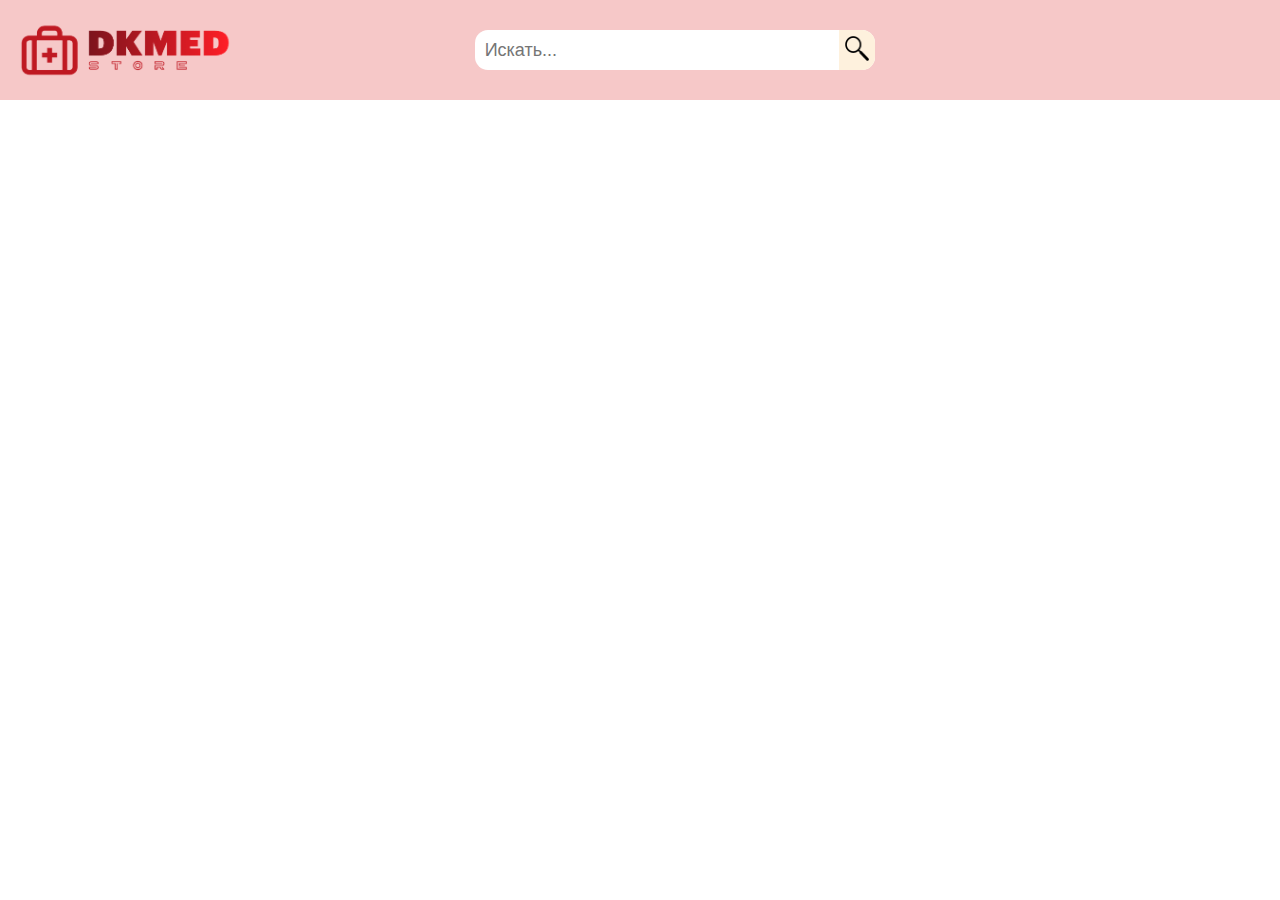
==== index.html @ 73f8ed3d "header remake" ====
<!DOCTYPE html>
<html lang="en">
<head>
    <meta charset="UTF-8">
    <meta name="viewport" content="width=device-width, initial-scale=1.0">
    <title>Main page</title>
    <link rel="stylesheet" href="styles/header.css">
    <link rel="stylesheet" href="styles/general.css">
</head>
<body>
    <div class="header">
        <div class="logo-part">
            <img class="logo" src="images/logo.png" alt="">
        </div>
        <div class="search-part">
            <form class="search" action="" method="get">
                <input class="search-sector" name="s" placeholder="Искать..." type="search">
                <button class="search-button" type="submit">
                    <img class="search-logo" src="images/searchLogo.png" alt="">
                </button>
              </form>
        </div>
    </div>
</body>
</html>
---- styles/header.css ----
.header{
    width: 100%;
    height: 100px;
    display: flex;
    background-color: #F6C8C8;
}
.logo-part{
    height: 100%;
    width: 20%;
}
.logo{
    height: 100%;
    width: 100%;
}
.search-part{
    display: flex;
    justify-content: center;
    height: 100%;
    width: 80%;
}
.search{
    margin-right: 550px;
    margin-top:auto;   
    margin-bottom:auto;  
    border:none; 
}
.search-sector{
    height: 40px;
    width: 400px;
    padding-left: 10px;
    border:none;
    border-radius: 13px;
    position: absolute;
    font-size: 18px;
}
.search-sector:active{
    border:none;
}
.search-sector:focus {
    outline: none;
}
.search-button{
    height: 40px;
    background-color: #FEF1DD;
    position: relative;
    right: 0px;
    left: 364px;
    border:none;
    border-radius: 0px 13px 13px 0px;
    transition: opacity 0.3s;
}
.search-button:hover{
    background-color: #FEF1DD;
    opacity: 40%;
}
.search-logo{
    height: 65%;
    width: 100%;
}
---- styles/general.css ----
body{
    width: 100%;
    height: 100%;
    margin:0;
}
html{
    width: 100%;
    height: 100%;
    margin: 0;
}
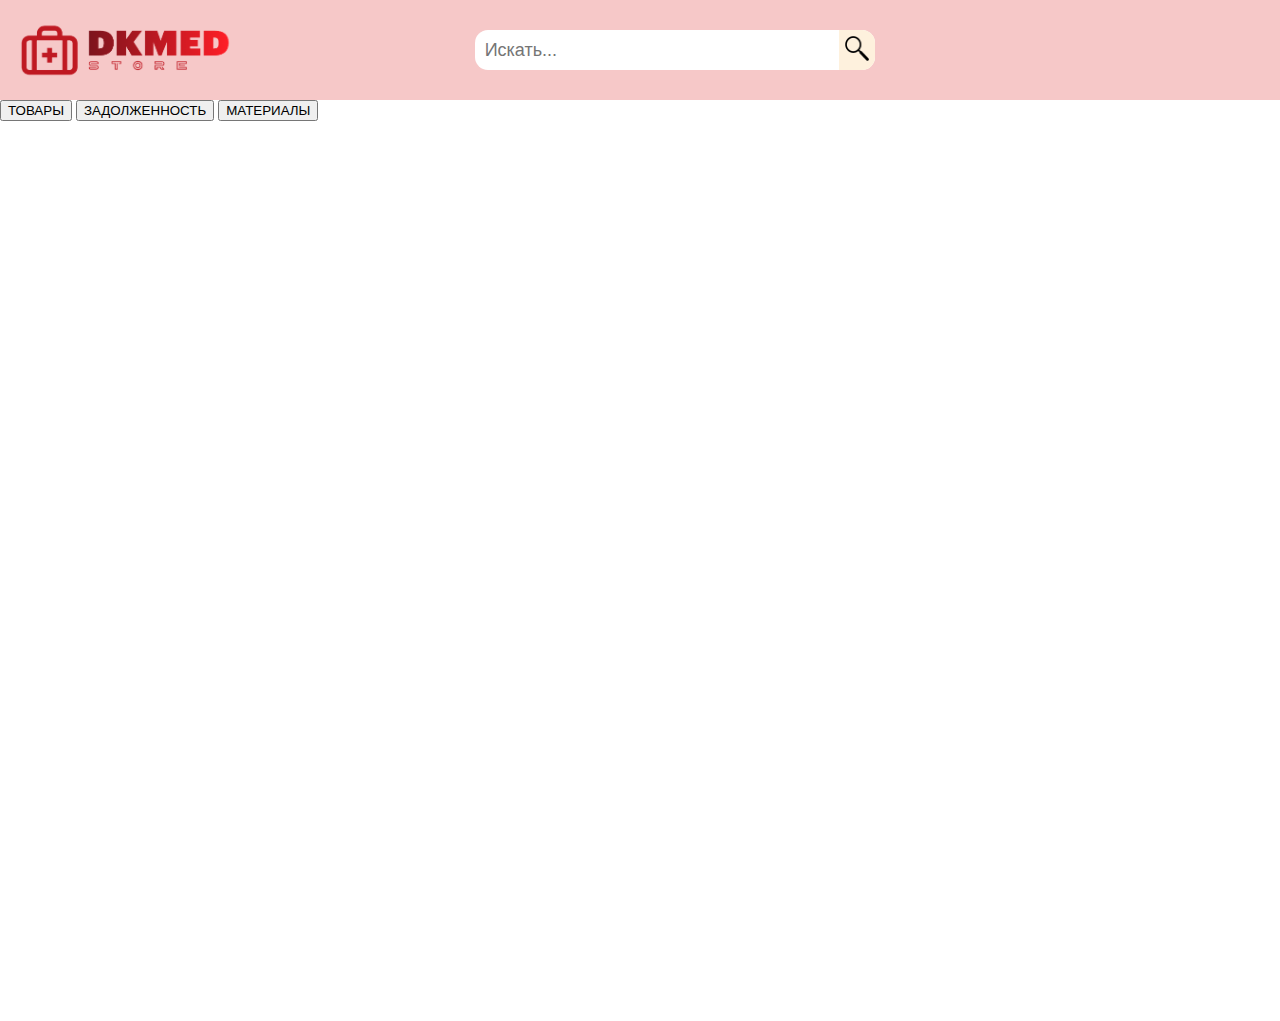
==== commit 32e32f1e: "3-button section" ====
--- a/index.html
+++ b/index.html
@@ -6,8 +6,11 @@
     <title>Main page</title>
     <link rel="stylesheet" href="styles/header.css">
     <link rel="stylesheet" href="styles/general.css">
+    <link rel="stylesheet" href="styles/sectionMain.css">
+    <link rel="stylesheet" href="styles/section-store.css">
 </head>
 <body>
+
     <div class="header">
         <div class="logo-part">
             <img class="logo" src="images/logo.png" alt="">
@@ -21,5 +24,18 @@
               </form>
         </div>
     </div>
+
+    <div class="section">
+        <button class="button tovar">ТОВАРЫ</button>
+        <button class="button dolg">ЗАДОЛЖЕННОСТЬ</button>
+        <button class="button material">МАТЕРИАЛЫ</button>
+    </div>
+
+    <div class="store-section">
+        <div class="item-section"></div>
+        <div class="item-section"></div>
+        <div class="item-section"></div>
+    </div>
+
 </body>
 </html>--- a/styles/section-store.css
+++ b/styles/section-store.css
@@ -0,0 +1,6 @@
+.store-section{
+    display: grid;
+    grid-column: 50px 50px 50px;
+    width: 100%;
+    height: 100%;
+}
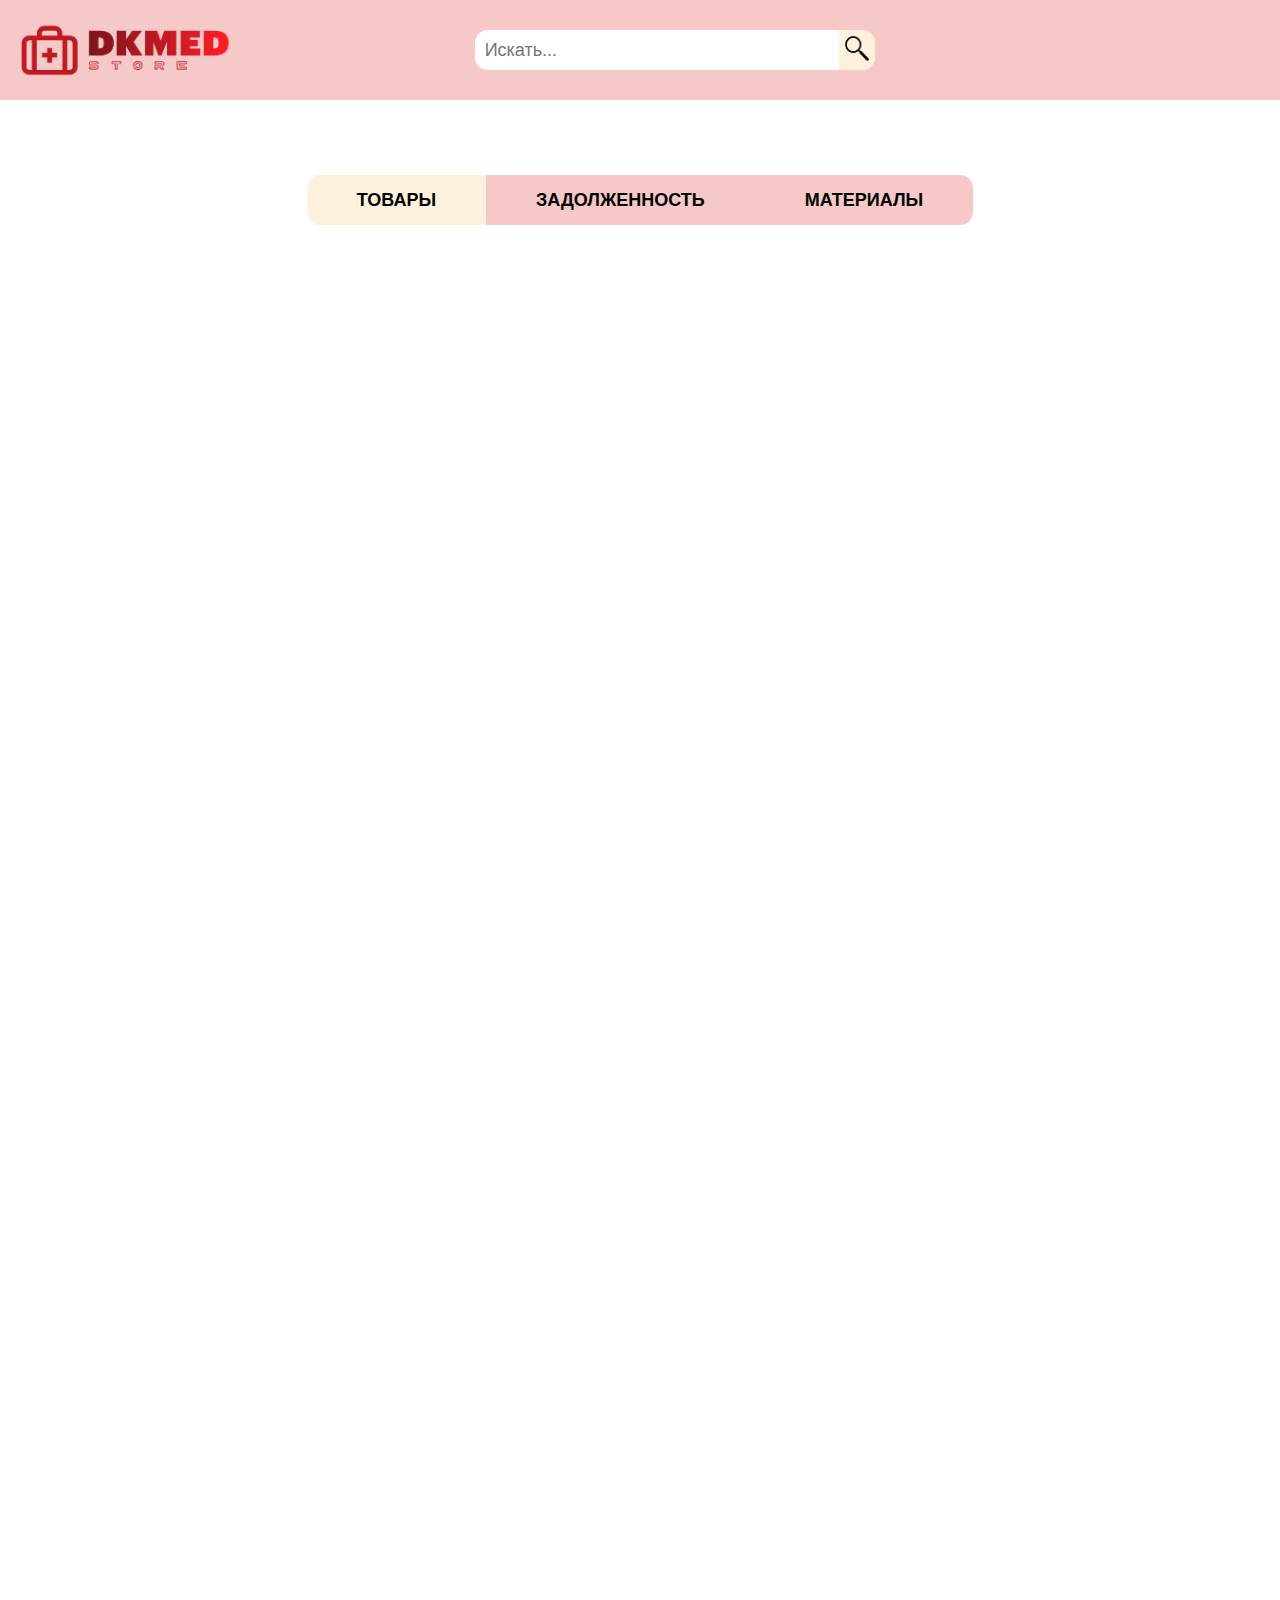
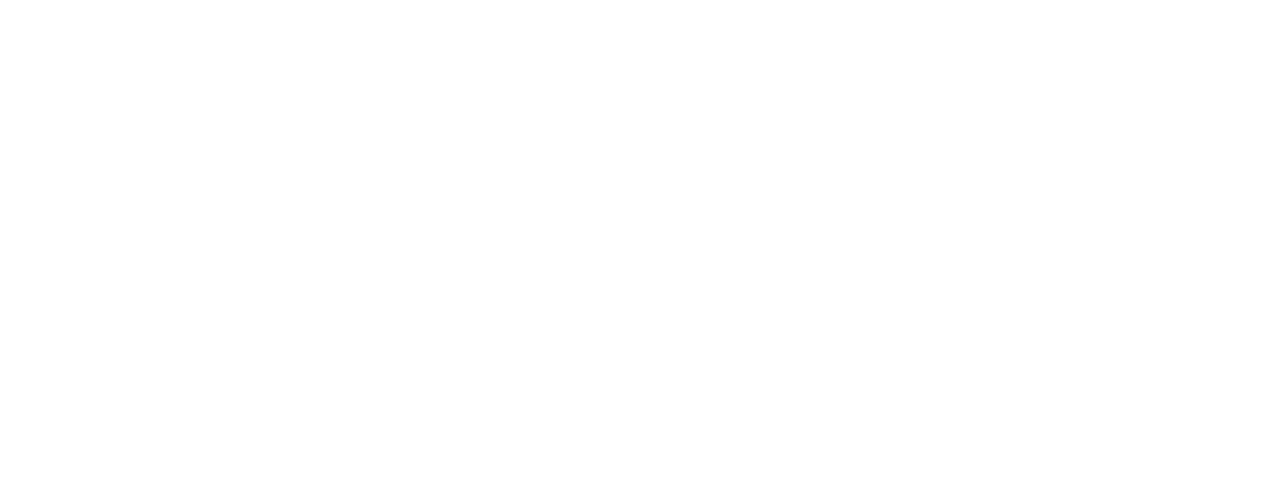
==== commit 66743baf: "main page update" ====
--- a/index.html
+++ b/index.html
@@ -33,8 +33,7 @@
 
     <div class="store-section">
         <div class="item-section"></div>
-        <div class="item-section"></div>
-        <div class="item-section"></div>
+
     </div>
 
 </body>
--- a/styles/header.css
+++ b/styles/header.css
@@ -3,6 +3,7 @@
     height: 100px;
     display: flex;
     background-color: #F6C8C8;
+    /* position: fixed; */
 }
 .logo-part{
     height: 100%;
@@ -47,6 +48,7 @@
     left: 364px;
     border:none;
     border-radius: 0px 13px 13px 0px;
+    cursor: pointer;
     transition: opacity 0.3s;
 }
 .search-button:hover{
--- a/styles/general.css
+++ b/styles/general.css
@@ -5,6 +5,6 @@
 }
 html{
     width: 100%;
-    height: 100%;
+    height: 200%;
     margin: 0;
 }--- a/styles/sectionMain.css
+++ b/styles/sectionMain.css
@@ -0,0 +1,36 @@
+.section{
+    display: flex;
+    justify-content: center;
+    width: 100%;
+    height: 100px;
+    margin-top:50px;
+    margin-bottom:50px;
+    align-items: center;
+}
+.button{
+    border:none;
+    height: 20px;
+    font-weight: bold;
+    font-size: 18px;
+    background-color: #F6C8C8;
+    padding:25px 50px;  
+    text-align: center; /* Выравнивание текста по центру */
+    display: flex;
+    align-items: center;
+    cursor: pointer;
+    transition: background-color 0.3s;
+}
+.button:hover{
+    background-color: #8EC9C7;
+}
+.tovar{
+    border-radius: 13px 0px 0px 13px;
+    background-color: #FEF1DD;
+    cursor:default;
+}
+.tovar:hover{
+    background-color: #FEF1DD;
+}
+.material{
+    border-radius: 0px 13px 13px 0px;
+}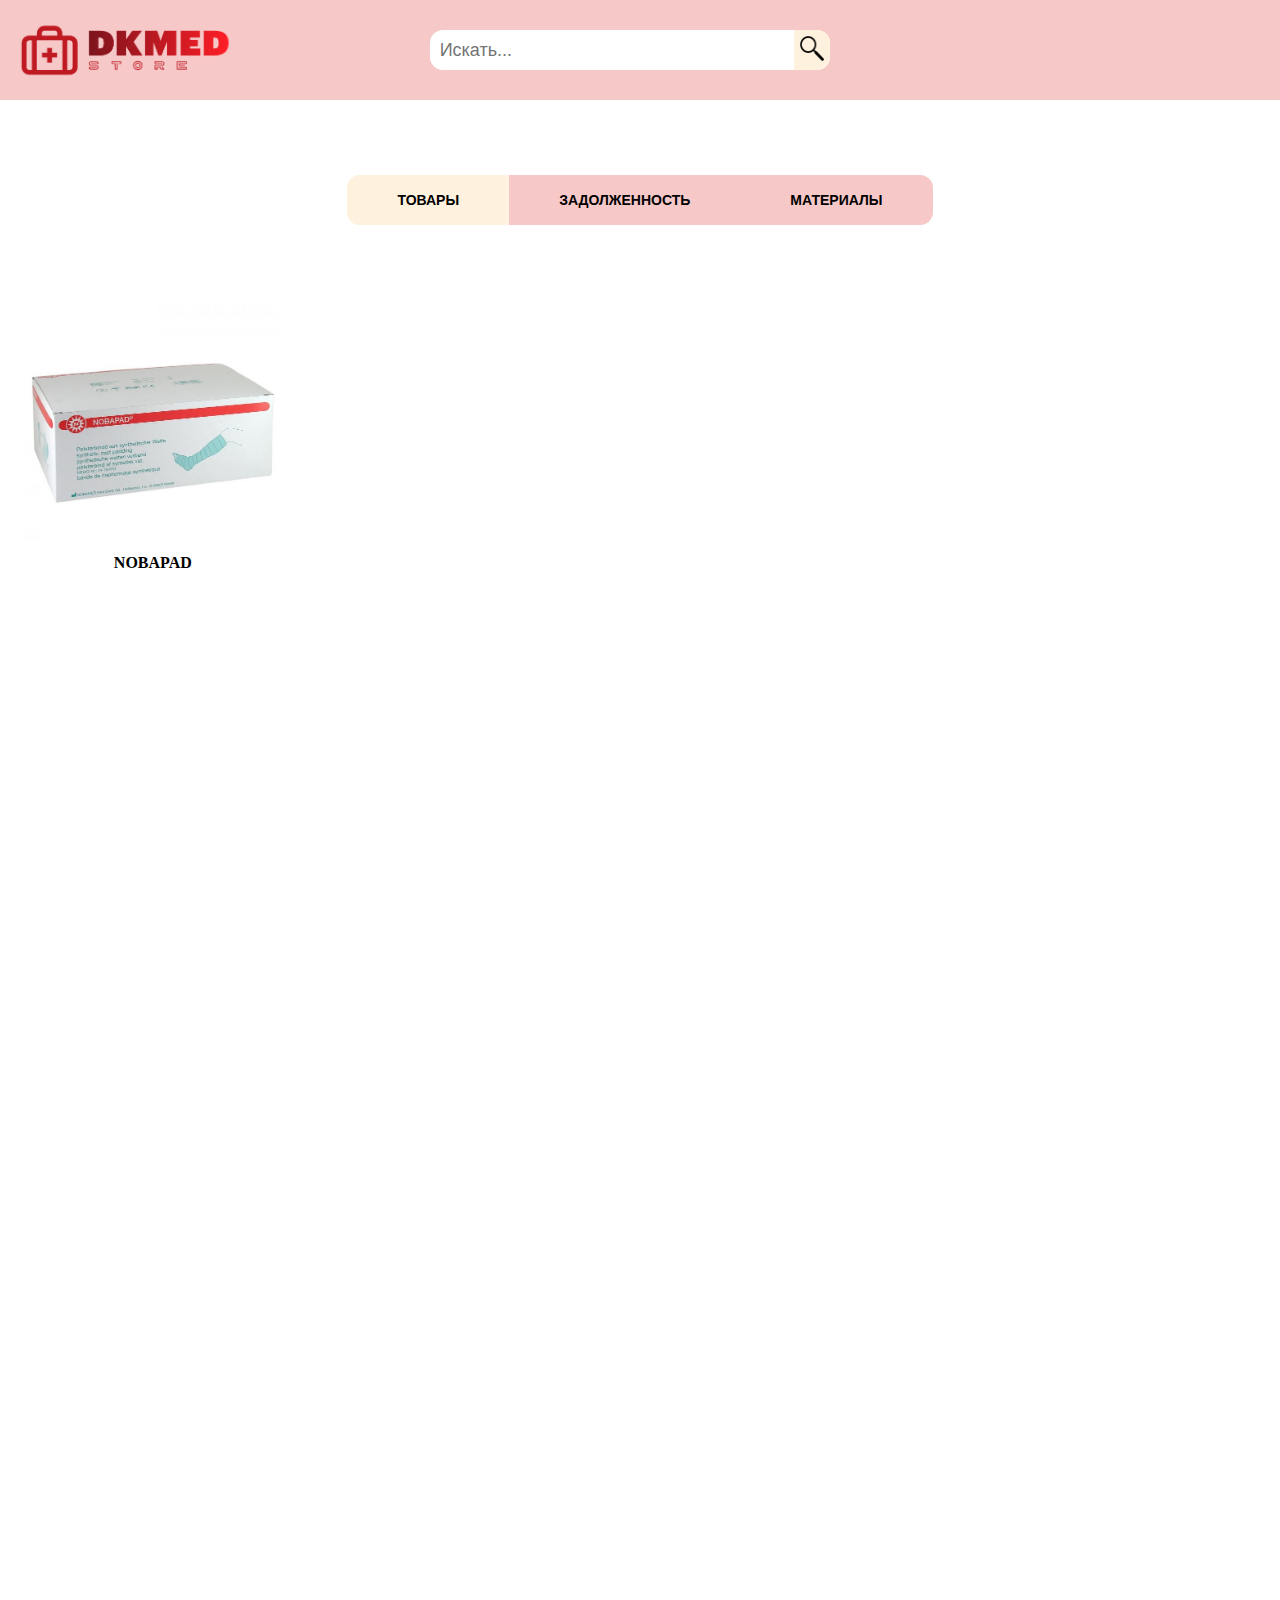
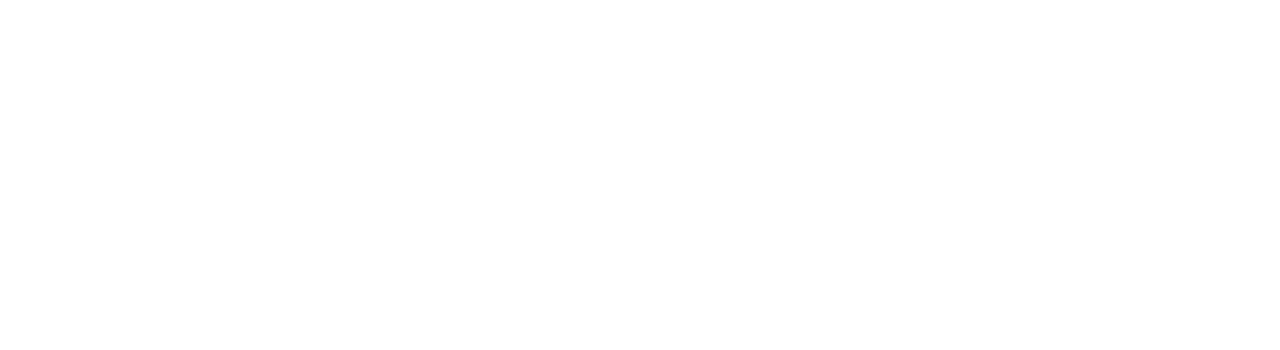
==== commit 6f850300: "product creating" ====
--- a/index.html
+++ b/index.html
@@ -8,12 +8,13 @@
     <link rel="stylesheet" href="styles/general.css">
     <link rel="stylesheet" href="styles/sectionMain.css">
     <link rel="stylesheet" href="styles/section-store.css">
+    <link rel="stylesheet" href="styles/product.css">
 </head>
 <body>
 
     <div class="header">
         <div class="logo-part">
-            <img class="logo" src="images/logo.png" alt="">
+            <a href="index.html"><img class="logo" src="images/logo.png" alt=""></a>
         </div>
         <div class="search-part">
             <form class="search" action="" method="get">
@@ -27,12 +28,17 @@
 
     <div class="section">
         <button class="button tovar">ТОВАРЫ</button>
-        <button class="button dolg">ЗАДОЛЖЕННОСТЬ</button>
-        <button class="button material">МАТЕРИАЛЫ</button>
+        <a href="money.html"><button class="button dolg">ЗАДОЛЖЕННОСТЬ</button></a>
+        <a href="material.html"><button class="button material">МАТЕРИАЛЫ</button></a>
     </div>
 
     <div class="store-section">
-        <div class="item-section"></div>
+        <div class="item-section">
+            <div class="photo-area">
+                <img class="photo-of-product" src="images/NOBAPAD.jpg" alt="">
+            </div>
+            <div class="name-of-product">NOBAPAD</div>
+        </div>
 
     </div>
 
--- a/styles/header.css
+++ b/styles/header.css
@@ -2,12 +2,15 @@
     width: 100%;
     height: 100px;
     display: flex;
-    background-color: #F6C8C8;
-    /* position: fixed; */
+    background-color: #F6C8C8;  
+    position: fixed;
+    top:0;
+    z-index: 100;
 }
 .logo-part{
     height: 100%;
     width: 20%;
+    cursor: pointer;
 }
 .logo{
     height: 100%;
@@ -20,7 +23,7 @@
     width: 80%;
 }
 .search{
-    margin-right: 550px;
+    margin-right: 640px;
     margin-top:auto;   
     margin-bottom:auto;  
     border:none; 
--- a/styles/general.css
+++ b/styles/general.css
@@ -7,4 +7,7 @@
     width: 100%;
     height: 200%;
     margin: 0;
+}
+a{
+    text-decoration: none;
 }--- a/styles/sectionMain.css
+++ b/styles/sectionMain.css
@@ -3,7 +3,7 @@
     justify-content: center;
     width: 100%;
     height: 100px;
-    margin-top:50px;
+    margin-top:150px;
     margin-bottom:50px;
     align-items: center;
 }
@@ -11,7 +11,7 @@
     border:none;
     height: 20px;
     font-weight: bold;
-    font-size: 18px;
+    font-size: 14px;
     background-color: #F6C8C8;
     padding:25px 50px;  
     text-align: center; /* Выравнивание текста по центру */
--- a/styles/section-store.css
+++ b/styles/section-store.css
@@ -1,6 +1,16 @@
-.store-section{
+.store-section {
     display: grid;
-    grid-column: 50px 50px 50px;
+    grid-template-columns: repeat(4, 1fr);
+    gap: 10px;
     width: 100%;
-    height: 100%;
+    overflow-x: hidden; 
 }
+
+.item-section {
+    height: 300px;
+    width: 85%; 
+    margin: 0 20px; 
+    margin-bottom:30px;
+    display: flex;
+    flex-direction: column;
+}
--- a/styles/product.css
+++ b/styles/product.css
@@ -0,0 +1,19 @@
+.photo-area{
+    width: 100%;
+}
+.item-section{
+    display: flex;
+    cursor: pointer;
+}
+.item-section:hover{
+    border:solid;
+    border-width: 2px;
+    border-radius: 5px;
+}
+.photo-of-product{
+    width: 100%;
+}
+.name-of-product{
+    text-align: center;
+    font-weight: bold;
+}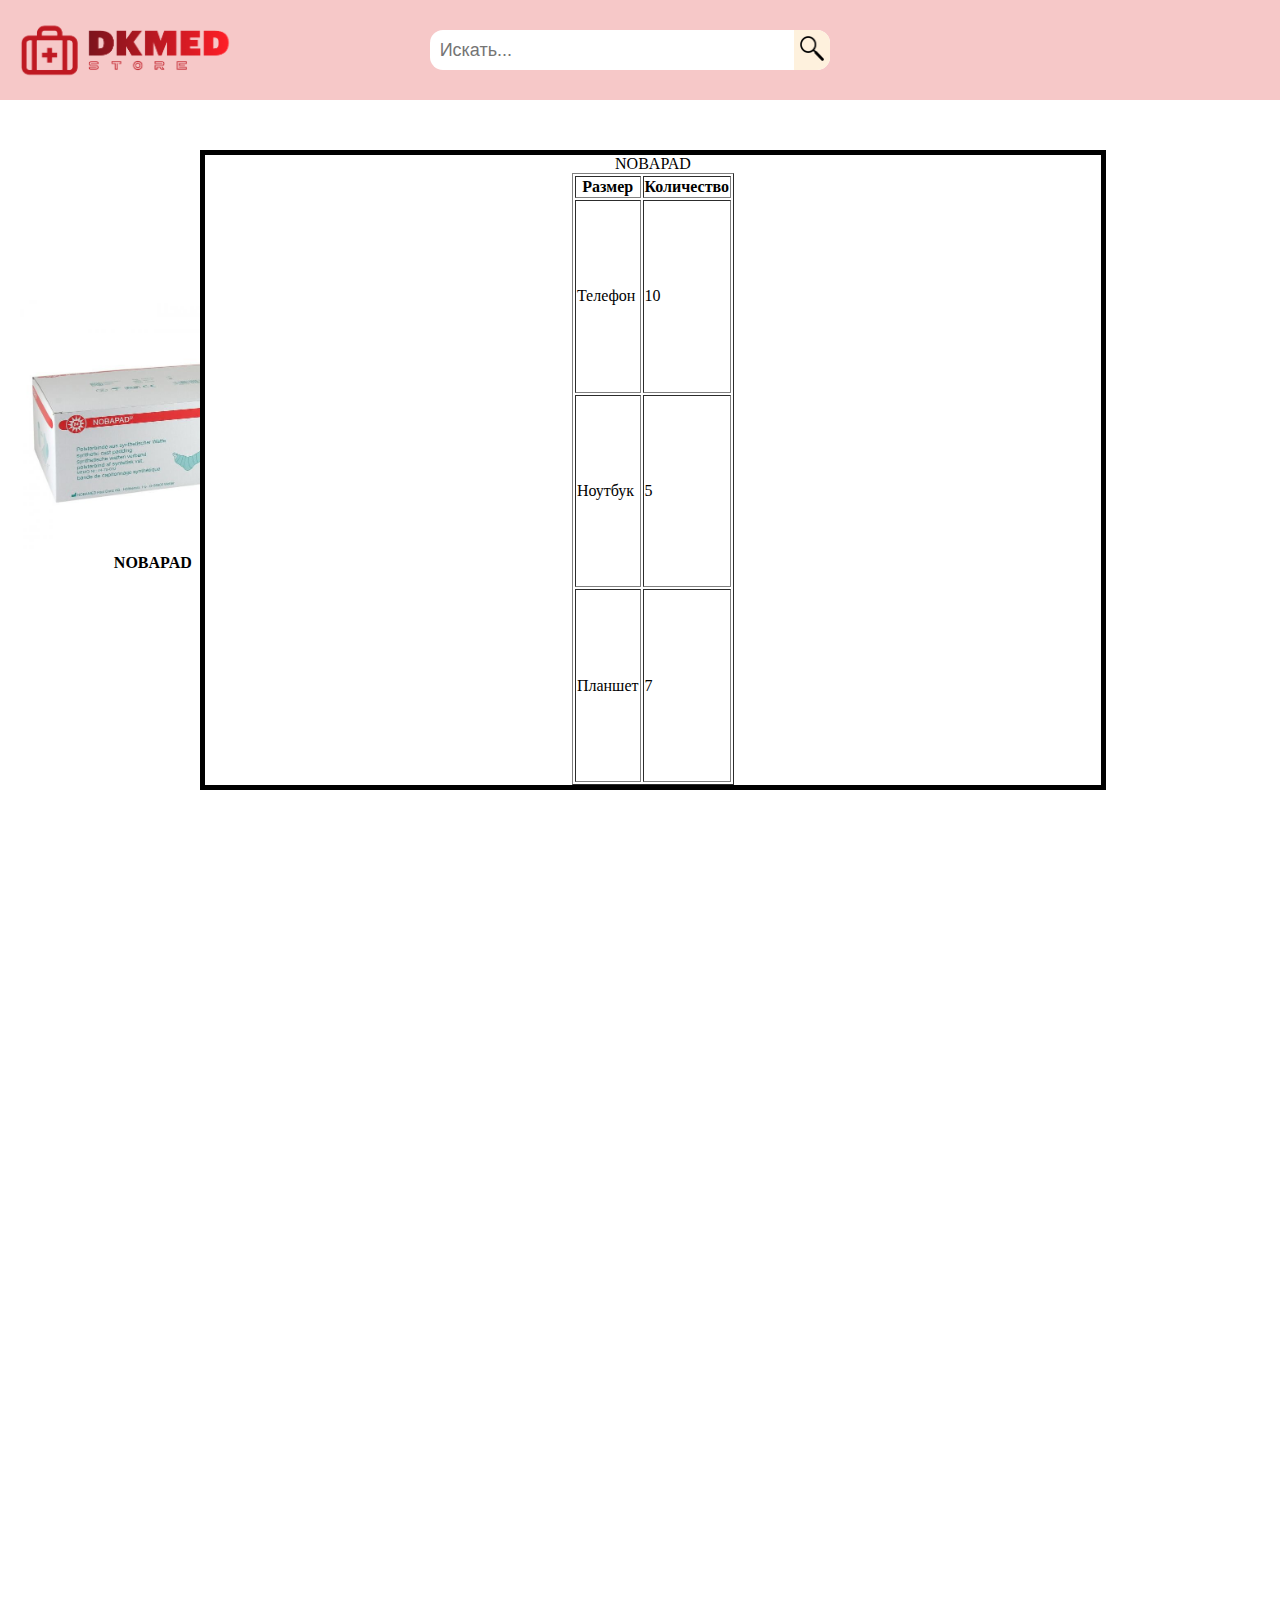
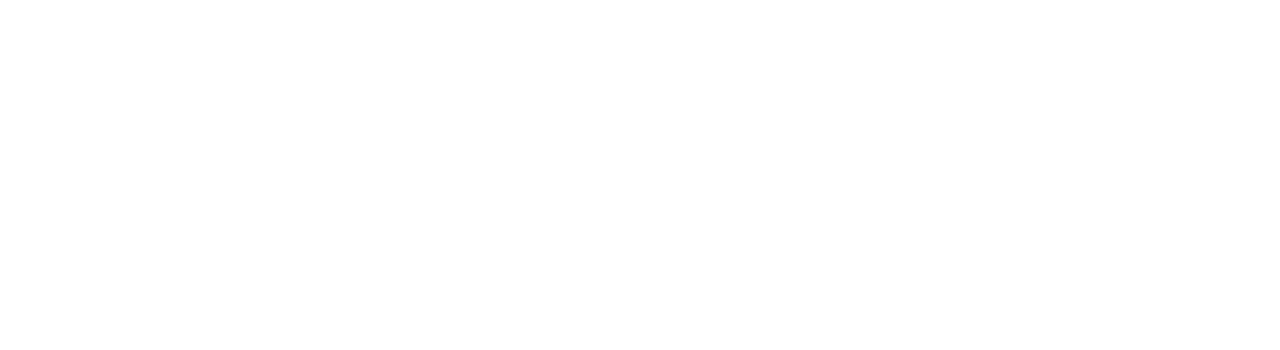
==== commit 146efbcf: "pop up creating" ====
--- a/index.html
+++ b/index.html
@@ -9,6 +9,7 @@
     <link rel="stylesheet" href="styles/sectionMain.css">
     <link rel="stylesheet" href="styles/section-store.css">
     <link rel="stylesheet" href="styles/product.css">
+    <link rel="stylesheet" href="styles/popup.css">
 </head>
 <body>
 
@@ -39,7 +40,32 @@
             </div>
             <div class="name-of-product">NOBAPAD</div>
         </div>
+    </div>
 
+    <div class="popup-section" id="popup">
+        <table border="1">
+            <caption>NOBAPAD</caption>
+            <thead>
+                <tr>
+                    <th>Размер</th>
+                    <th>Количество</th>
+                </tr>
+            </thead>
+            <tbody>
+                <tr>
+                    <td>Телефон</td>
+                    <td>10</td>
+                </tr>
+                <tr>
+                    <td>Ноутбук</td>
+                    <td>5</td>
+                </tr>
+                <tr>
+                    <td>Планшет</td>
+                    <td>7</td>
+                </tr>
+            </tbody>
+        </table>
     </div>
 
 </body>
--- a/styles/popup.css
+++ b/styles/popup.css
@@ -0,0 +1,20 @@
+.popup-section{
+    width: 70%;
+    height: 70%;
+    z-index: 200;
+    background-color: white;
+    position: fixed;
+    top:150px;
+    left:200px;
+    border:solid;
+    border-width: 5px;
+    display: flex;
+    justify-content: center;
+}
+tr{
+    height: 10px;
+}
+td{
+    height: 20px;
+    width: 50px;
+}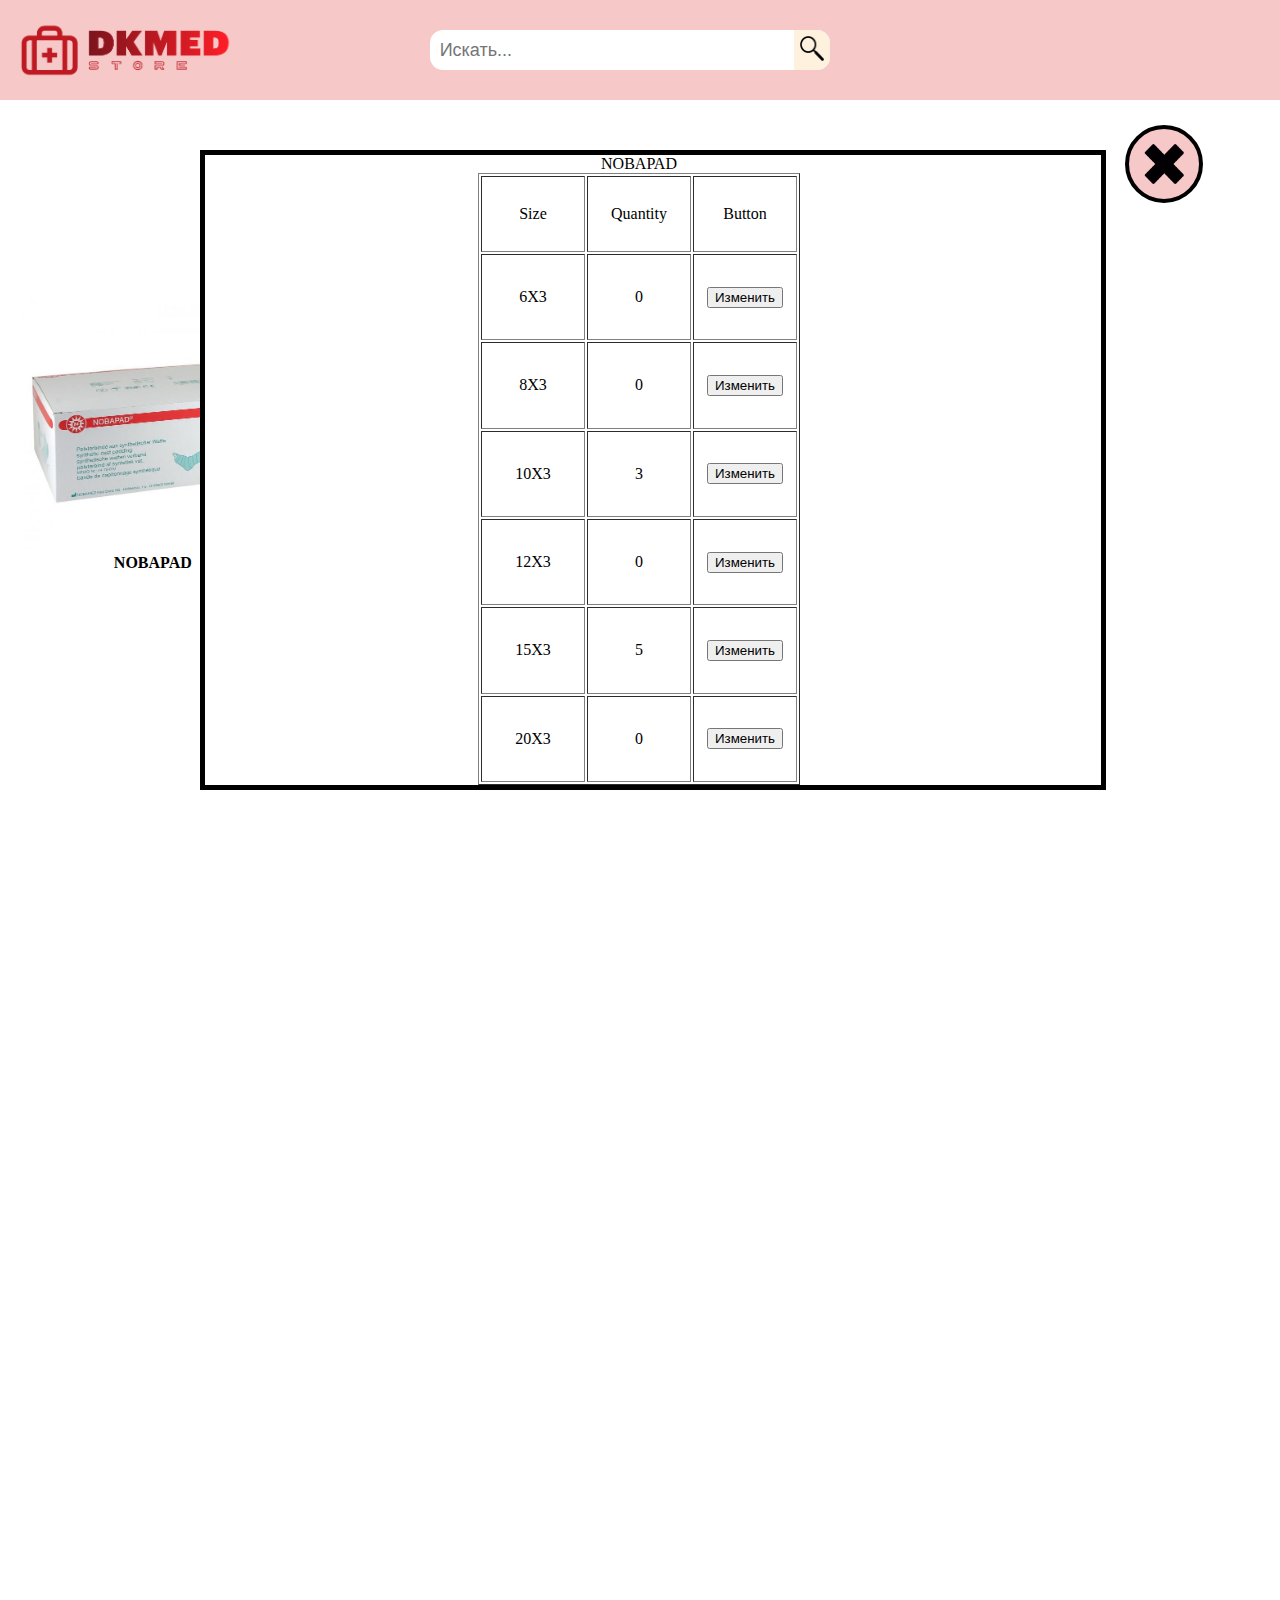
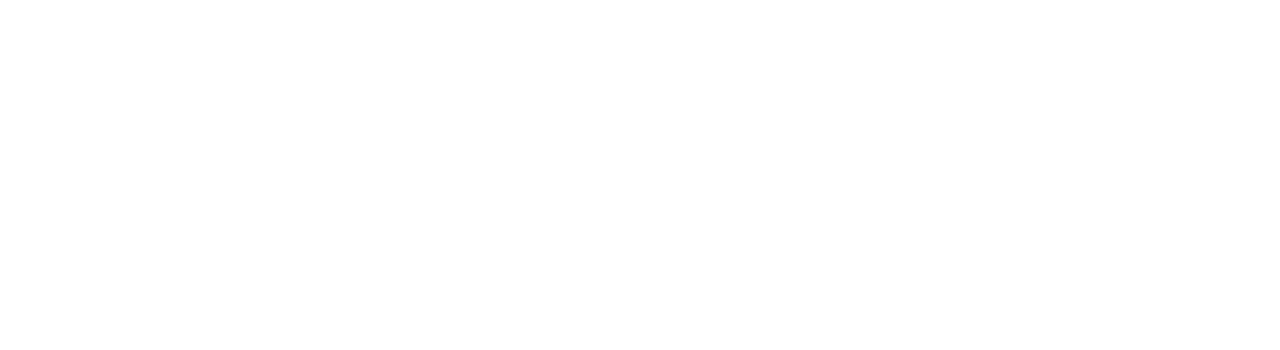
==== commit 383e5dc7: "pop-up update" ====
--- a/index.html
+++ b/index.html
@@ -43,29 +43,48 @@
     </div>
 
     <div class="popup-section" id="popup">
-        <table border="1">
+        <table border="1" style="margin-left: 50px;">
             <caption>NOBAPAD</caption>
-            <thead>
-                <tr>
-                    <th>Размер</th>
-                    <th>Количество</th>
-                </tr>
-            </thead>
-            <tbody>
-                <tr>
-                    <td>Телефон</td>
-                    <td>10</td>
-                </tr>
-                <tr>
-                    <td>Ноутбук</td>
-                    <td>5</td>
-                </tr>
-                <tr>
-                    <td>Планшет</td>
-                    <td>7</td>
-                </tr>
-            </tbody>
+            <tr>
+                <td style="width: 100px; text-align: center;">Size</td>
+                <td style="width: 100px; text-align: center;">Quantity</td>
+                <td style="width: 100px; text-align: center;">Button</td>
+            </tr>
+            <tr>
+                <td style="width: 100px; text-align: center;">6X3</td>
+                <td style="width: 100px; text-align: center;">0</td>
+                <td style="width: 100px; text-align: center;"><button>Изменить</button></td>
+            </tr>
+            <tr>
+                <td style="width: 100px; text-align: center;">8X3</td>
+                <td style="width: 100px; text-align: center;">0</td>
+                <td style="width: 100px; text-align: center;"><button>Изменить</button></td>
+            </tr>
+            <tr>
+                <td style="width: 100px; text-align: center;">10X3</td>
+                <td style="width: 100px; text-align: center;">3</td>
+                <td style="width: 100px; text-align: center;"><button>Изменить</button></td>
+            </tr>
+            <tr>
+                <td style="width: 100px; text-align: center;">12X3</td>
+                <td style="width: 100px; text-align: center;">0</td>
+                <td style="width: 100px; text-align: center;"><button>Изменить</button></td>
+            </tr>
+            <tr>
+                <td style="width: 100px; text-align: center;">15X3</td>
+                <td style="width: 100px; text-align: center;">5</td>
+                <td style="width: 100px; text-align: center;"><button>Изменить</button></td>
+            </tr>
+            <tr>
+                <td style="width: 100px; text-align: center;">20X3</td>
+                <td style="width: 100px; text-align: center;">0</td>
+                <td style="width: 100px; text-align: center;"><button>Изменить</button></td>
+            </tr>
+
         </table>
+        <div class="close-button">
+            <img class="closeButton-image" src="images/close.png" alt="">
+        </div>
     </div>
 
 </body>
--- a/styles/popup.css
+++ b/styles/popup.css
@@ -10,11 +10,26 @@
     border-width: 5px;
     display: flex;
     justify-content: center;
+    position: absolute;
 }
-tr{
-    height: 10px;
+.close-button{
+    width: 70px;
+    height: 70px;
+    position: relative;
+    z-index: 100;
+    top:-30px;
+    right: -325px;
+    border-radius: 100px;
+    border:solid;
+    border:2;
+    background-color: #F6C8C8;
+    border-width: 4px;
+    border-color: black;
 }
-td{
-    height: 20px;
-    width: 50px;
+.closeButton-image{
+    width: 40px;
+    height: 40px;
+    position: relative;
+    right: -15px;
+    top: 15px;
 }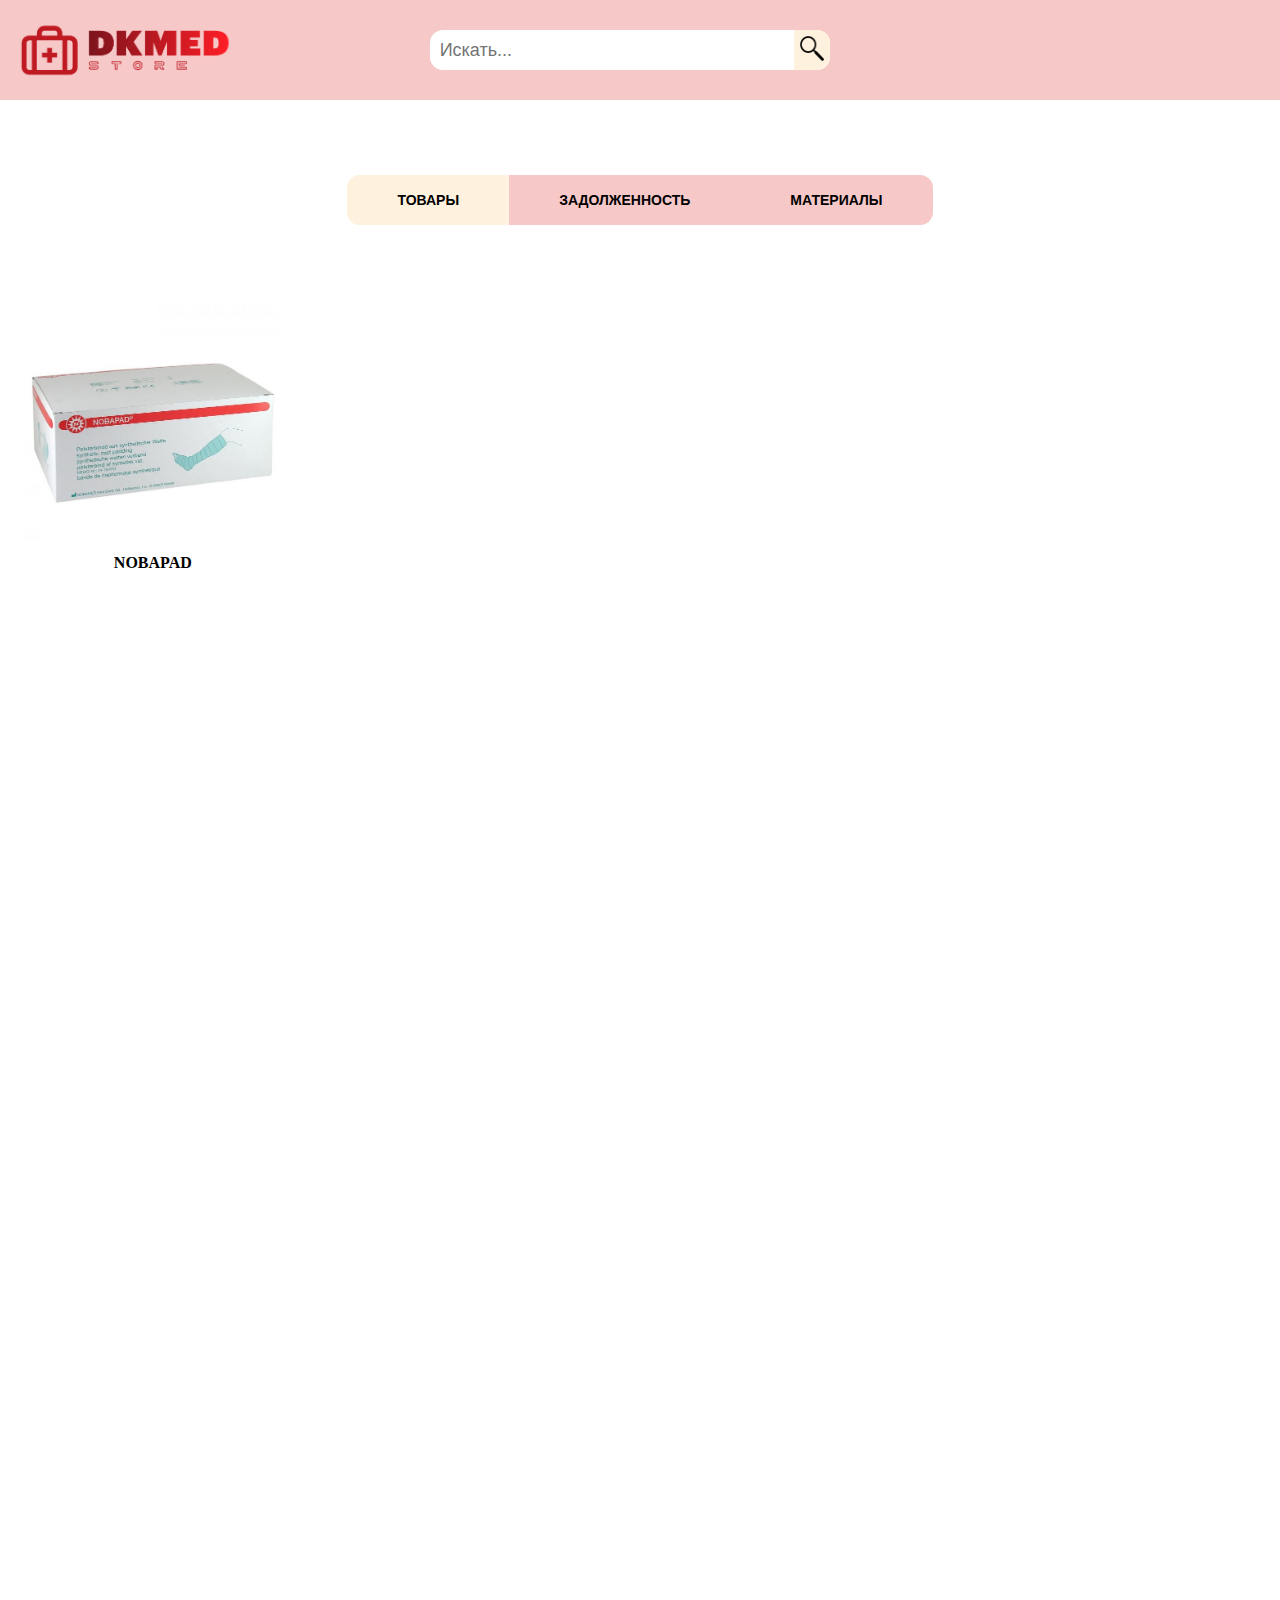
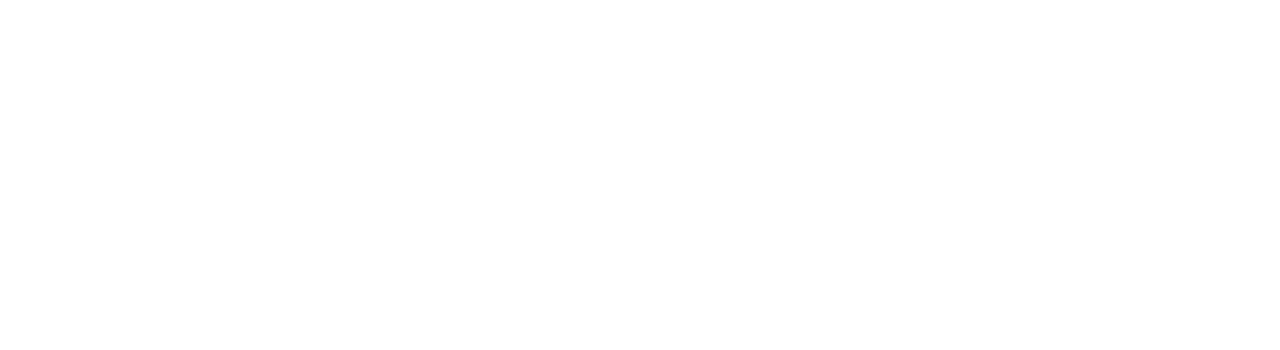
==== commit 8f69d2ae: "pop up update" ====
--- a/index.html
+++ b/index.html
@@ -34,7 +34,7 @@
     </div>
 
     <div class="store-section">
-        <div class="item-section">
+        <div class="item-section" id="popup-trigger">
             <div class="photo-area">
                 <img class="photo-of-product" src="images/NOBAPAD.jpg" alt="">
             </div>
@@ -82,10 +82,12 @@
             </tr>
 
         </table>
-        <div class="close-button">
+        <div class="close-button" id="popupCloser">
             <img class="closeButton-image" src="images/close.png" alt="">
         </div>
     </div>
+<script src="scripts/popupCloser.js">
 
+</script>
 </body>
 </html>--- a/styles/product.css
+++ b/styles/product.css
@@ -4,6 +4,7 @@
 .item-section{
     display: flex;
     cursor: pointer;
+    height: 400px;
 }
 .item-section:hover{
     border:solid;
@@ -16,4 +17,4 @@
 .name-of-product{
     text-align: center;
     font-weight: bold;
-}+}
--- a/styles/popup.css
+++ b/styles/popup.css
@@ -10,7 +10,7 @@
     border-width: 5px;
     display: flex;
     justify-content: center;
-    position: absolute;
+    position: fixed;
 }
 .close-button{
     width: 70px;
@@ -32,4 +32,25 @@
     position: relative;
     right: -15px;
     top: 15px;
+}
+.popup-section{
+    display: none;
+    position: fixed;
+    top: 50%;
+    left: 50%;
+    transform: translate(-50%, -50%);
+    padding: 20px;
+    background-color: white;
+    box-shadow: 0px 0px 10px rgba(0, 0, 0, 0.5);
+    z-index: 1000;
+}
+.close-button{
+    position: absolute;
+    top: 10px;
+    right: 10px;
+    cursor: pointer;
+}
+.item-section{
+    cursor: pointer;
+    overflow-y: hidden;
 }